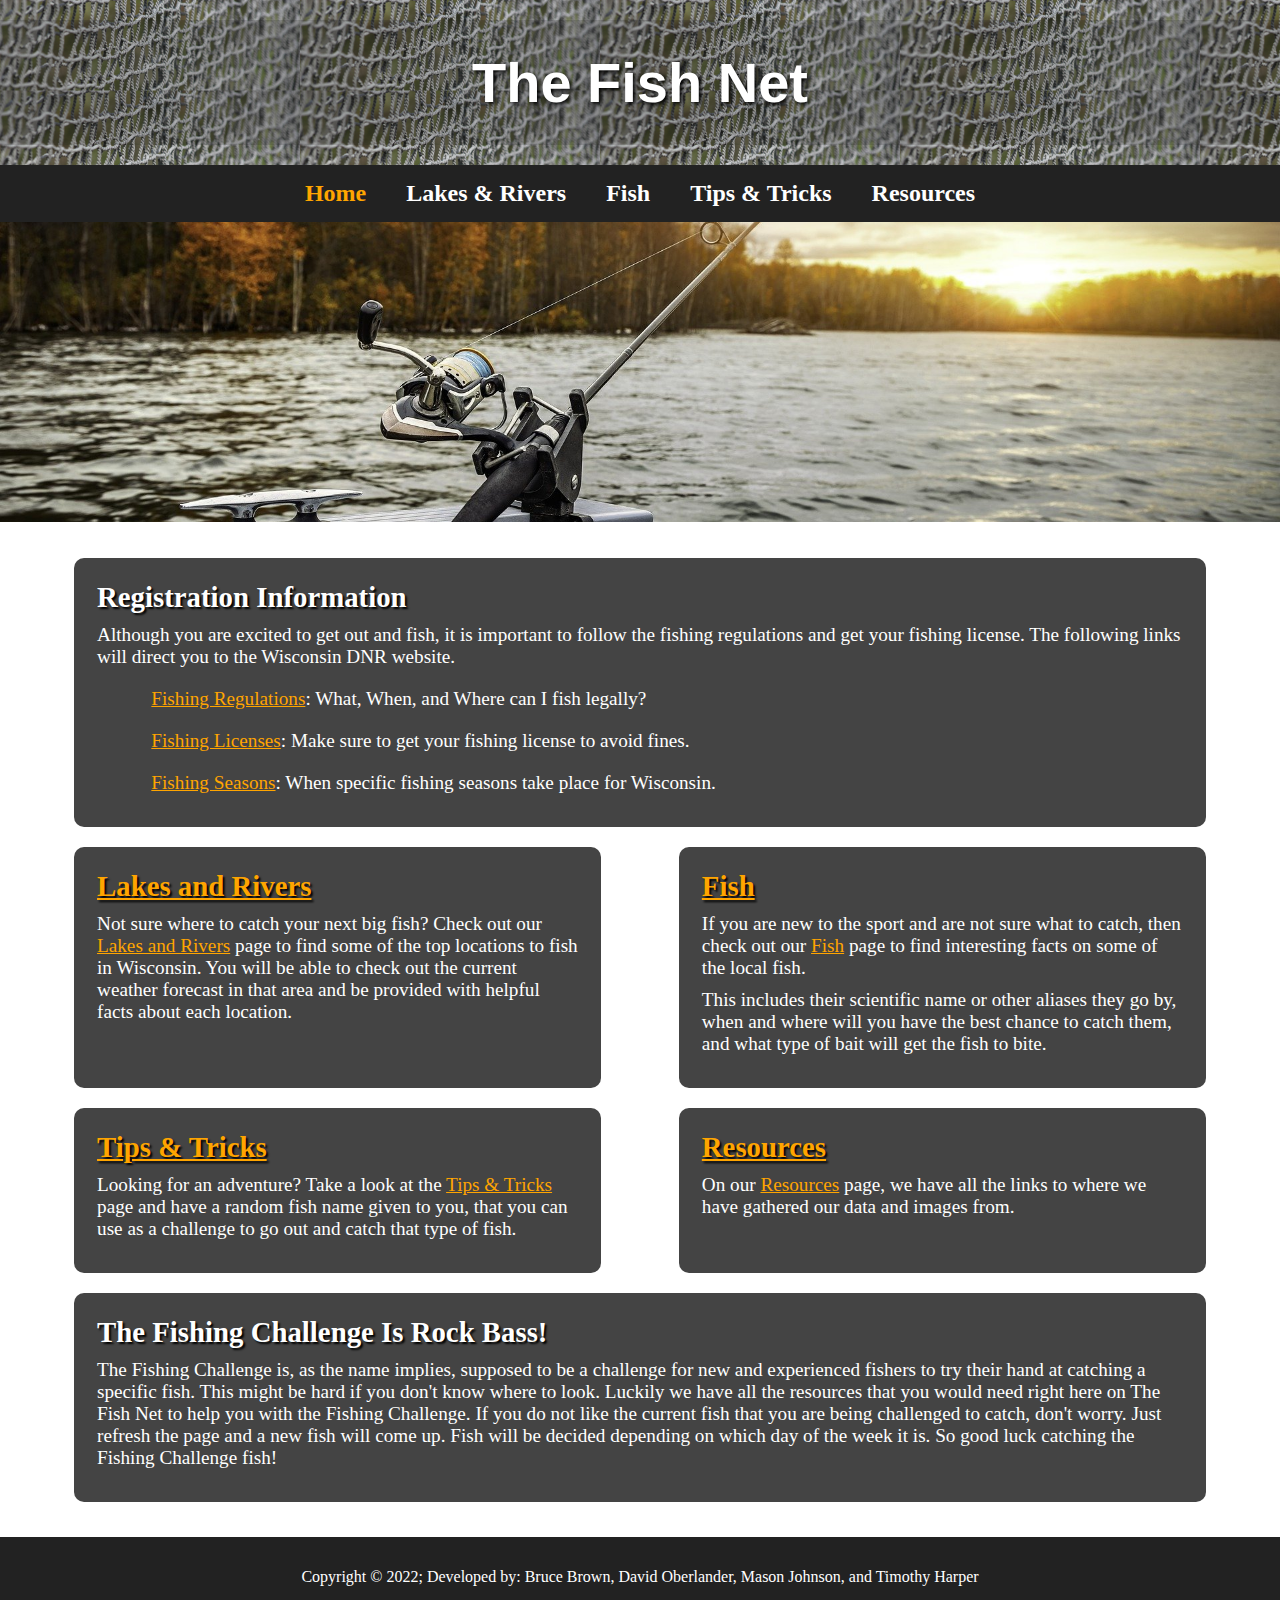
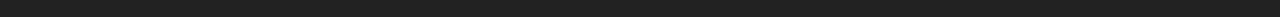
==== index.html @ 845d9e5a "[Finishes #182064233] Add Challenge to index" ====
<!DOCTYPE html>
<html lang="en">
<head>
  <meta charset="UTF-8">
  <title>The Fish Net</title>
  <meta name="viewport" content="width=device-width, initial-scale=1.0">
  <link rel="stylesheet" href="css/style.css">
  <script src="https://ajax.googleapis.com/ajax/libs/jquery/3.5.1/jquery.min.js"></script>
</head>
<body>
  <header>
    <h1 id="title">The Fish Net</h1>
    <nav>
        <a href="index.html" class="selected">Home</a>
        <a href="LakesRivers.html">Lakes & Rivers</a>
        <a href="Fish.html">Fish</a>
        <a href="FunFacts.html">Tips & Tricks</a>
        <a href="Resources.html">Resources</a>
    </nav>
  </header>
  <div id="slideshow-wrapper">
    <div id="slideshow">
      <img id="slide-img-1" src="images/fishingBoat.jpg" alt="Fishing boat with fishing pole">
      <img id="slide-img-2" src="images/fishingBoat2.jpg" alt="Two people in a boat">
      <img id="slide-img-3" src="images/fishingBoat3.jpg" alt="Two people fishing on a lake">
      <img id="slide-img-4" src="images/salmon.jpg" alt="Salmon jumping upstream">
    </div>
  </div>
  <main>
    <div class="site-description-container">
      <section class="site-description-card registration">
        <h2>Registration Information</h2>
        <p>
          Although you are excited to get out and fish, it is important to follow the fishing regulations and get your fishing license. The following links will direct you to the Wisconsin DNR website.
        </p>
        <div class="registration-links">
          <p><a href="https://dnr.wi.gov/fisheriesmanagement/Public/LakeRegulation" target="_blank">Fishing Regulations</a>: What, When, and Where can I fish legally?</p>
          <p><a href="https://dnr.wisconsin.gov/topic/Fishing/outreach/FishingLicenses" target="_blank">Fishing Licenses</a>: Make sure to get your fishing license to avoid fines.</p>
          <p><a href="https://dnr.wisconsin.gov/topic/Fishing/seasons" target="_blank">Fishing Seasons</a>: When specific fishing seasons take place for Wisconsin.</p>
        </div>
      </section>      
      <section class="site-description-card">
        <h2><a href="LakesRivers.html">Lakes and Rivers</a></h2>
        <p>
          Not sure where to catch your next big fish?  Check out our <a href="LakesRivers.html">Lakes and Rivers</a> page to find some of the top locations to fish in Wisconsin. You will be able to check out the current weather forecast in that area and be provided with helpful facts about each location.
        </p>        
      </section>
      <section class="site-description-card">
        <h2><a href="Fish.html">Fish</a></h2>
        <p>
          If you are new to the sport and are not sure what to catch, then check out our <a href="Fish.html">Fish</a> page to find interesting facts on some of the local fish.
        </p>        
        <p>
          This includes their scientific name or other aliases they go by, when and where will you have the best chance to catch them, and what type of bait will get the fish to bite.
        </p>
      </section>
      <section class="site-description-card">
        <h2><a href="FunFacts.html">Tips & Tricks</a></h2>
        <p>
          Looking for an adventure? Take a look at the <a href="FunFacts.html">Tips & Tricks</a> page and have a random fish name given to you, that you can use as a challenge to go out and catch that type of fish. 
        </p>        
      </section>
      <section class="site-description-card">
        <h2><a href="Resources.html">Resources</a></h2>
        <p>
          On our <a href="Resources.html">Resources</a> page, we have all the links to where we have gathered our data and images from.
        </p>        
      </section>
      <section class="site-description-card">
          <div>
              <h2 id="presentFish">Fishing Challenge</h2>
              <p>
                The Fishing Challenge is, as the name implies, supposed to be a challenge for new and experienced fishers to try their hand at catching a specific fish.  This might be hard if you don't know where to look.  Luckily we have all the resources that you would need right here on The Fish Net to help you with the Fishing Challenge.  If you do not like the current fish that you are being challenged to catch, don't worry.  Just refresh the page and a new fish will come up.  Fish will be decided depending on which day of the week it is.  So good luck catching the Fishing Challenge fish!
              </p>
          </div>
      </section>  
    </div>
  </main>
  <footer>
    <p>Copyright &copy; 2022; Developed by: Bruce Brown, David Oberlander, Mason Johnson, and Timothy Harper</p>
  </footer>
  <script src="js/slideshow.js"></script>
  <script src="js/randomFish.js"></script>
</body>
</html>
---- css/style.css ----
body {
  margin: 0;
}

h1 {
  font-size: 2em;
  font-weight: bold;
  margin: 20px 0;
  text-align: center;
}

header {
  background-image: url("../images/fishing-net-md.jpg");
  background-size: 300px;
  position: sticky;
  align-self: flex-start;
  top: 0;
  overflow-y: auto;
  z-index: 1000;
}

.main-image-lake-river img {
  height: 300px;
  width: 100%;
  object-fit: cover;
  object-position: center 40%;
}

.main-image-fish img {
  float: left;
  padding-top: 5%;
}

.main-image-fun-facts img {
  height: 300px;
  width: 100%;
  object-fit: cover;
  object-position: center 68%;
}

.main-image-resources {
  height: 300px;
  width: 100%;
  object-fit: cover;
  object-position: center 90%;
}

#title {
  background-color: #23232333;
  color: #fff;
  text-shadow: 2px 2px 4px #000;
  font-family: Tahoma, "Helvetica Neue", Helvetica, Arial, sans-serif;
  font-size: 3.5em;
  font-weight: bold;
  padding: 30px 0;
  width: 100%;
}

nav {
  display: flex;
  justify-content: center;
  flex-wrap: wrap;
  gap: 30px;
  background-color: #222;
  margin: 0 auto;
  padding: 10px;
}

nav a {
  color: #fff;
  font-size: 1.5em;
  font-weight: bold;
  padding: 5px;
  text-decoration: none;
}

nav a.selected {
  color: #ffa500;
}

.resource-list a {
  text-decoration: none;
}

.site-description-card a {
  color: #ffa500;
}

nav a:hover {
  color: #4abdff;
  text-shadow: 2px 2px 4px #000;
}

/* CSS Styling for the Home page */

/* Slideshow */
#slideshow-wrapper {
  height: 300px;
  margin-bottom: 20px;
}

/* moved here to pass stylelint validation */
.lake-river-image img {
  border-radius: 25px;
  width: auto;
}

/* Overlap all of the slideshow images to allow for crossfade */
#slideshow img {
  position: absolute;
  height: 300px;
  width: 100%;
  object-fit: cover;
  object-position: center 53%;
}

.site-description-container {
  display: flex;
  flex-wrap: wrap;
  justify-content: space-around;
  gap: 5%;
  margin: 2% 5%;
}

.site-description-card {
  color: #fff;
  background-color: #444;
  border-radius: 10px;
  font-size: 1.2em;
  margin: 10px;
  padding: 2%;
  flex: 1 40%;
}

.site-description-card h2 {
  color: #fff;
  text-shadow: 2px 2px 2px #000;
  font-size: 1.5em;
  font-weight: bold;
  margin: 0;
}

.site-description-card p {
  margin: 10px 0;
}

.site-description-card li {
  margin: 10px 0;
}

.site-description-card a:hover {
  color: #4abdff;
  text-shadow: 2px 2px 4px #000;
}

.registration {
  flex: 1 100%;
}

.registration-links {
  margin: 0 auto;
  width: 90%;
  display: flex;
  flex-flow: row wrap;
  gap: 10%;
}

/* End of styling for the Home Page
CSS Styling for Lakes/Rivers page */

.lake-river-list {
  display: flex;
  flex-direction: column;
  align-items: flex-start;
  margin: auto;
  width: 60%;
}

.lake-river-list h2 {
  margin-top: 100px;
  text-align: center;
  text-decoration: underline;
  width: 100%;
}

.lake-river-container {
  width: 100%;
  height: fit-content;
  display: flex;
  flex-flow: row nowrap;
  justify-content: left;
  gap: 20px;
  border-bottom: 1px solid #000;
}

.lake-river-container:last-child {
  border-bottom: 0;
}

.lake-river-image {
  display: flex;
  flex-direction: column;
  text-align: center;
  padding: 10px;
}

.lake-river-content {
  width: 100%;
  height: fit-content;
  text-align: justify;
  display: flex;
  flex-direction: column;
  padding: 10px;
}

.lake-river-content h3 {
  text-align: center;
}

#weather-search {
  margin: 0 auto;
  padding: 10px;
  width: fit-content;
}

#weather {
  display: none;
  height: fit-content;
  width: fit-content;
  text-transform: capitalize;
  text-align: center;
  background-color: rgb(136 209 252);
  box-shadow: 0 4px 8px 0 rgba(0 0 0 / 20%);
  transition: 0.3s;
  border: 1rem outset lightsteelblue;
  border-radius: 5px;
  list-style-type: none;
  padding: 10px;
}

#btn-refresh,
.north,
.south,
.east,
.west {
  display: none;
}

/* Add some padding inside the card container */
.city-temp {
  padding: 2px 16px;
}

.city-temp h4,
.icon-weather h5 {
  display: inline-block;
  padding: 0 10px;
}

.map-info {
  text-align: center;
  display: none;
}

#quadrant-form {
  text-align: center;
}

#quadrant-label {
  font-size: larger;
}

#btn-submit,
#btn-refresh,
#zip,
#quadrant-selection,
#quandrant-submit {
  border-radius: 5px;
  border: 2px solid rgb(136 209 252);
  box-shadow: 0 4px 8px 0 rgba(0 0 0 / 20%);
  padding: 5px 15px;
  font-weight: bold;
}

#btn-submit:hover,
#btn-refresh:hover,
#zip:hover,
#quadrant-selection:hover,
#quandrant-submit:hover {
  background-color: rgb(136 209 252);
}

/* End of styling for lakes/Rivers Page

Start of styling for Fish Page */

.fish-1-container {
  width: 50%;
  height: 150px;
  margin: auto;
}

.fish-1-image {
  width: 150px;
  height: 150px;
  background-color: grey;
  float: left;
  text-align: center;
}

.fish-1-content {
  width: 500px;
  height: 150px;
  background-color: grey;
  float: right;
  margin-right: 10%;
}

#fish-title {
  text-align: center;
}

.fish-2-container {
  width: 45%;
  height: 150px;
  float: right;
  margin-top: 1%;
  margin-right: 10%;
}

.fish-2-image {
  width: 150px;
  height: 150px;
  background-color: grey;
  float: left;
  text-align: center;
}

.fish-2-content {
  width: 500px;
  height: 150px;
  background-color: grey;
  text-align: center;
  float: right;
  margin-right: 10%;
}

.fish-3-container {
  width: 45%;
  height: 150px;
  float: right;
  margin-top: 1%;
  margin-right: 10%;
}

.fish-3-image {
  width: 150px;
  height: 175px;
  background-color: grey;
  float: left;
  text-align: center;
}

.fish-3-content {
  width: 500px;
  height: 150px;
  background-color: grey;
  text-align: center;
  float: right;
  margin-right: 10%;
}

/* End of styling for Fish page
   Start of styling for Fun Facts page */

.facts-wrapper {
  display: flex;
  flex-wrap: wrap;
  justify-content: space-around;
  gap: 5%;
  margin: 2% 5%;
}

.fact-card {
  color: #fff;
  background-color: #444;
  border-radius: 10px;
  font-size: 1.2em;
  margin: 10px;
  padding: 2%;
  flex: 1 40%;
}

.fact-card a {
  color: #ffa500;
}

.fact-card a:hover {
  color: #4abdff;
  text-shadow: 2px 2px 4px #000;
}

/* End of fun facts styling
   Start of resource styling */

.resource-list h2 {
  text-align: center;
}

.resource-list p {
  text-align: center;
  font-style: italic;
}

.resource-list ul {
  list-style-type: none;
  text-align: center;
}

.resource-list a:hover {
  text-decoration: underline;
}

/* End of resource styling */

.fish-search {
  margin: 10px auto;
  text-align: center;
  width: fit-content;
}

#fish-search-reset-button {
  margin-left: 10px;
  display: none;
}

#fish-search-details {
  border: 1px solid #ccc;
  display: none;
  margin: 2px;
  padding: 0 15px;
  text-align: left;
}

#fish-data {
  display: flex;
  justify-content: space-between;
  align-items: center;
}

.fish-search-photo {
  height: 200px;
}

.fish-search-inner-details {
  padding: 0 15px;
}

footer {
  clear: both;
  background-color: #222;
  color: #fff;
  margin-top: 20px;
  padding: 15px 0;
  text-align: center;
  width: 100%;
}

.old-place-holders {
  display: none;
}

.fish-list {
  clear: both;
  width: 60%;
  margin: auto;
  padding-bottom: 1%;
}

.fish-list-wrapper {
  border-bottom: 1px solid #000;
  display: flex;
  justify-content: left;
}

.fish-list-wrapper:last-child {
  border-bottom: 0;
}

.fish-list-image {
  width: 150px;
  height: 150px;
  background-color: grey;
  text-align: center;
  margin: auto;
}

.fish-list-title {
  font-weight: bold;
  margin-top: 50px;
  padding-top: 1%;
  text-align: center;
  width: 300px;
}

.fish-list-wrapper li {
  padding: 2px;
}

@media only screen and (max-width: 1250px) {
  /* For medium & small monitors: */
  .lake-river-list {
    width: 90%;
  }

  .fish-list {
    width: 90%;
  }
}

@media only screen and (max-width: 800px) {
  /* For tablets: */

  /* Disable sticky header */
  header {
    position: relative;
  }

  .site-description-container,
  .facts-wrapper {
    flex-direction: column;
    margin: 0;
  }

  .lake-river-list {
    width: 100%;
  }

  .lake-river-container {
    width: 100%;
    flex-wrap: wrap;
    justify-content: center;
  }

  .lake-river-content {
    align-items: center;
    width: 90%;
  }

  .lake-river-image {
    padding: 0;
    width: 100%;
  }

  #fish-data {
    flex-direction: column;
  }

  .fish-search-inner-details {
    padding: 0;
  }

  .fish-search-inner-details h3 {
    text-align: center;
  }

  .fish-list-title {
    text-align: center;
    padding: 0;
    width: 100%;
  }

  .fish-list-wrapper {
    flex-direction: column;
    align-items: center;
  }
}

@media only screen and (max-width: 500px) {
  /* Lake Images */
  #lake-1-image img ::after {
    content: url("..images/lakes/small/bigsaintgermainlake.jpg");
  }

  #lake-2-image img ::after {
    content: url("..images/lakes/small/lakewinnebago.jpg");
  }

  #lake-3-image img ::after {
    content: url("..images/lakes/small/lakeeauclaire.jpg");
  }

  #lake-4-image img ::after {
    content: url("..images/lakes/small/jutelake.jpg");
  }

  #lake-5-image img ::after {
    content: url("..images/lakes/small/lakewisconsin.jpg");
  }

  #lake-6-image img ::after {
    content: url("..images/lakes/small/callahanlake.jpg");
  }

  #lake-7-image img ::after {
    content: url("..images/lakes/small/lakepepin.jpg");
  }

  #lake-8-image img ::after {
    content: url("..images/lakes/small/laclabelle.jpg");
  }

  #lake-9-image img ::after {
    content: url("..images/lakes/small/lakemonona.jpg");
  }

  #lake-10-image img ::after {
    content: url("..images/lakes/small/lakechippewa.jpg");
  }

  /* River Images */
  #river-1-image img ::after {
    content: url("..images/rivers/small/kickapooriver.jpg");
  }

  #river-2-image img ::after {
    content: url("..images/rivers/small/blackearthcreek.jpg");
  }

  #river-3-image img ::after {
    content: url("..images/rivers/small/mississippiriver.jpg");
  }

  #river-4-image img ::after {
    content: url("..images/rivers/small/eagleriver.jpg");
  }

  #river-5-image img ::after {
    content: url("..images/rivers/small/chippewariver.jpg");
  }

  #river-6-image img ::after {
    content: url("..images/rivers/small/pikeriver.jpg");
  }

  #river-7-image img ::after {
    content: url("..images/rivers/small/flambeauriver.jpg");
  }

  #river-8-image img ::after {
    content: url("..images/rivers/small/kinnickinnicriver.jpg");
  }

  #river-9-image img ::after {
    content: url("..images/rivers/small/namekagonriver.jpg");
  }

  #river-10-image img ::after {
    content: url("../images/rivers/small/badriver.jpg");
  }

  .lake-river-list img {
    width: auto;
    height: auto;
  }
}
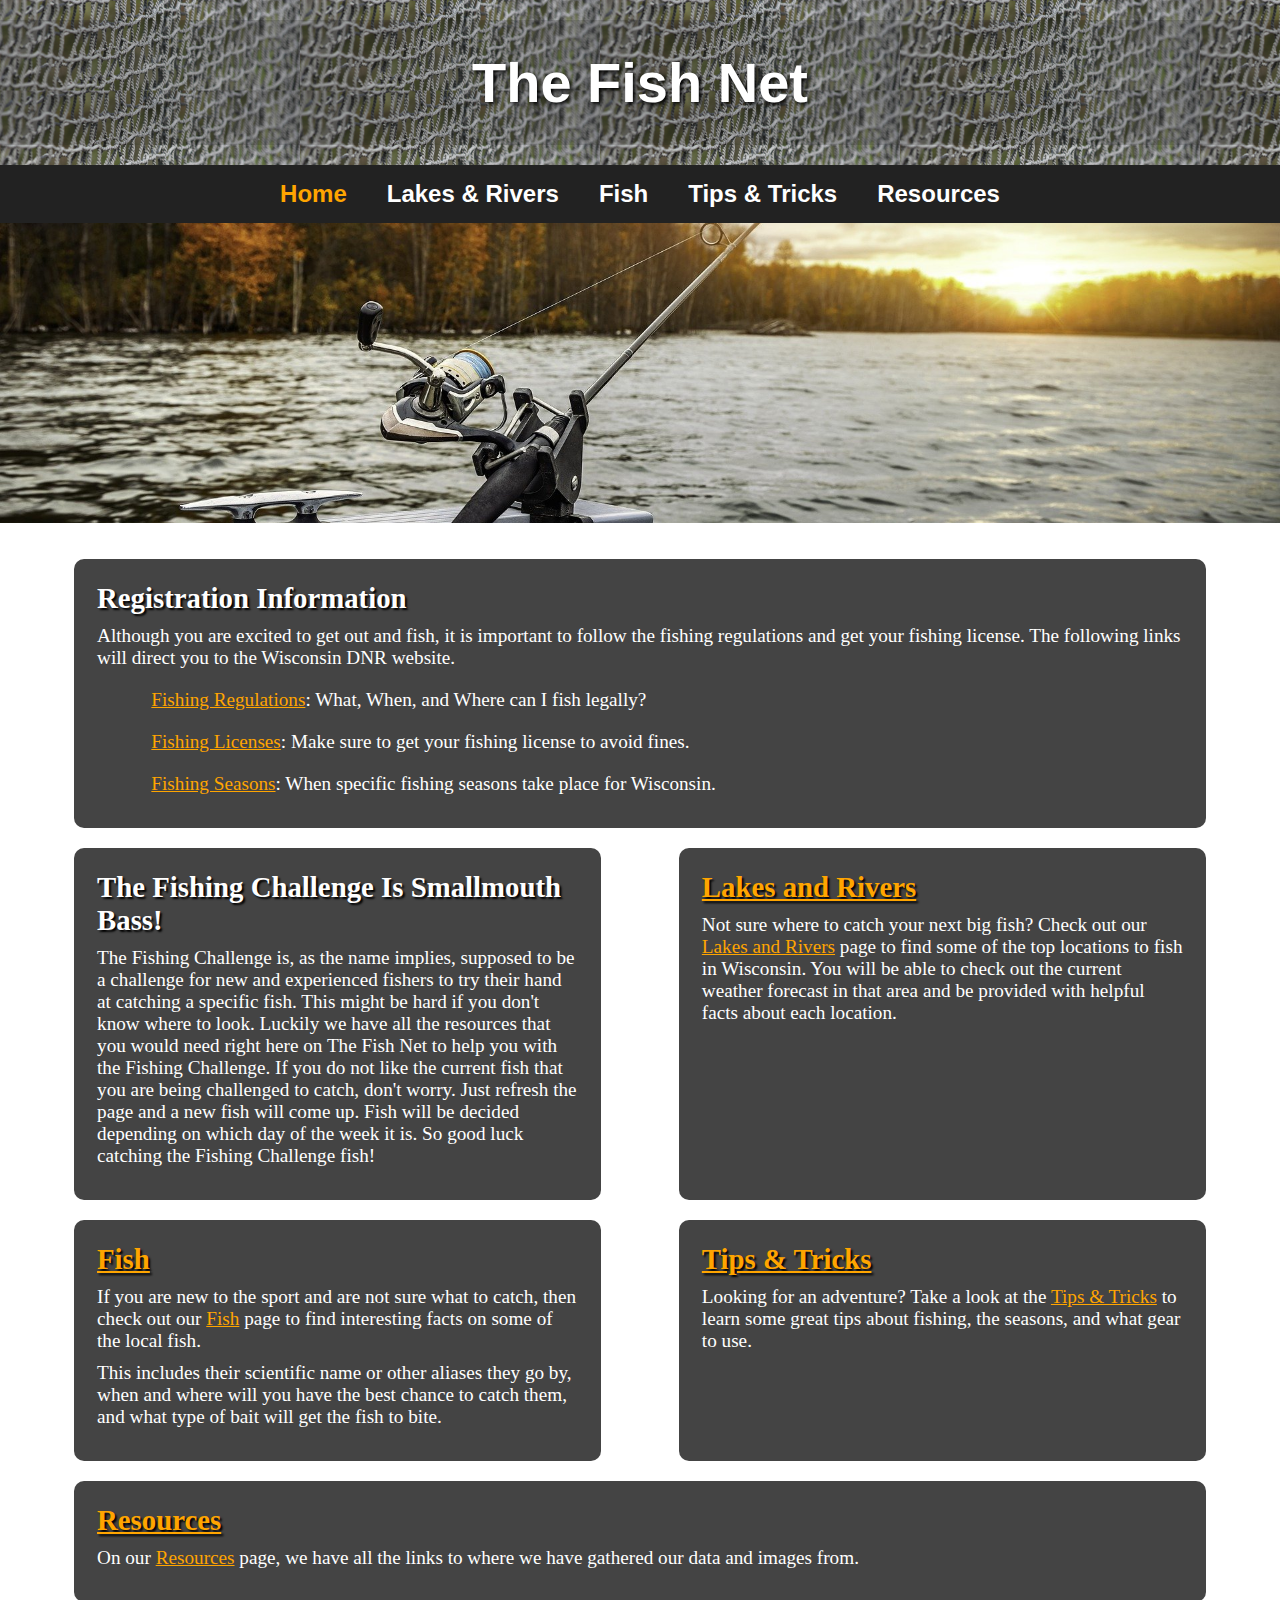
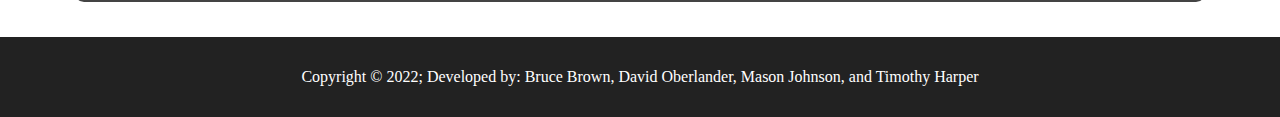
==== commit aeefa4d9: "[Delivers #182121737] Show multiple results" ====
--- a/index.html
+++ b/index.html
@@ -28,7 +28,7 @@
   </div>
   <main>
     <div class="site-description-container">
-      <section class="site-description-card registration">
+      <section class="site-card flex-full-width">
         <h2>Registration Information</h2>
         <p>
           Although you are excited to get out and fish, it is important to follow the fishing regulations and get your fishing license. The following links will direct you to the Wisconsin DNR website.
@@ -38,14 +38,22 @@
           <p><a href="https://dnr.wisconsin.gov/topic/Fishing/outreach/FishingLicenses" target="_blank">Fishing Licenses</a>: Make sure to get your fishing license to avoid fines.</p>
           <p><a href="https://dnr.wisconsin.gov/topic/Fishing/seasons" target="_blank">Fishing Seasons</a>: When specific fishing seasons take place for Wisconsin.</p>
         </div>
-      </section>      
-      <section class="site-description-card">
+      </section> 
+      <section class="site-card">
+        <div>
+            <h2 id="presentFish">Fishing Challenge</h2>
+            <p>
+              The Fishing Challenge is, as the name implies, supposed to be a challenge for new and experienced fishers to try their hand at catching a specific fish.  This might be hard if you don't know where to look.  Luckily we have all the resources that you would need right here on The Fish Net to help you with the Fishing Challenge.  If you do not like the current fish that you are being challenged to catch, don't worry.  Just refresh the page and a new fish will come up.  Fish will be decided depending on which day of the week it is.  So good luck catching the Fishing Challenge fish!
+            </p>
+        </div>
+    </section>            
+      <section class="site-card">
         <h2><a href="LakesRivers.html">Lakes and Rivers</a></h2>
         <p>
           Not sure where to catch your next big fish?  Check out our <a href="LakesRivers.html">Lakes and Rivers</a> page to find some of the top locations to fish in Wisconsin. You will be able to check out the current weather forecast in that area and be provided with helpful facts about each location.
         </p>        
       </section>
-      <section class="site-description-card">
+      <section class="site-card">
         <h2><a href="Fish.html">Fish</a></h2>
         <p>
           If you are new to the sport and are not sure what to catch, then check out our <a href="Fish.html">Fish</a> page to find interesting facts on some of the local fish.
@@ -54,26 +62,18 @@
           This includes their scientific name or other aliases they go by, when and where will you have the best chance to catch them, and what type of bait will get the fish to bite.
         </p>
       </section>
-      <section class="site-description-card">
+      <section class="site-card">
         <h2><a href="FunFacts.html">Tips & Tricks</a></h2>
         <p>
-          Looking for an adventure? Take a look at the <a href="FunFacts.html">Tips & Tricks</a> page and have a random fish name given to you, that you can use as a challenge to go out and catch that type of fish. 
+          Looking for an adventure? Take a look at the <a href="FunFacts.html">Tips & Tricks</a> to learn some great tips about fishing, the seasons, and what gear to use. 
         </p>        
       </section>
-      <section class="site-description-card">
+      <section class="site-card">
         <h2><a href="Resources.html">Resources</a></h2>
         <p>
           On our <a href="Resources.html">Resources</a> page, we have all the links to where we have gathered our data and images from.
         </p>        
-      </section>
-      <section class="site-description-card">
-          <div>
-              <h2 id="presentFish">Fishing Challenge</h2>
-              <p>
-                The Fishing Challenge is, as the name implies, supposed to be a challenge for new and experienced fishers to try their hand at catching a specific fish.  This might be hard if you don't know where to look.  Luckily we have all the resources that you would need right here on The Fish Net to help you with the Fishing Challenge.  If you do not like the current fish that you are being challenged to catch, don't worry.  Just refresh the page and a new fish will come up.  Fish will be decided depending on which day of the week it is.  So good luck catching the Fishing Challenge fish!
-              </p>
-          </div>
-      </section>  
+      </section> 
     </div>
   </main>
   <footer>
--- a/css/style.css
+++ b/css/style.css
@@ -26,11 +26,6 @@
   object-position: center 40%;
 }
 
-.main-image-fish img {
-  float: left;
-  padding-top: 5%;
-}
-
 .main-image-fun-facts img {
   height: 300px;
   width: 100%;
@@ -57,6 +52,7 @@
 }
 
 nav {
+  font-family: Tahoma, "Helvetica Neue", Helvetica, Arial, sans-serif;
   display: flex;
   justify-content: center;
   flex-wrap: wrap;
@@ -82,7 +78,11 @@
   text-decoration: none;
 }
 
-.site-description-card a {
+.site-card a {
+  color: #ffa500;
+}
+
+.fact-card a {
   color: #ffa500;
 }
 
@@ -122,7 +122,7 @@
   margin: 2% 5%;
 }
 
-.site-description-card {
+.site-card {
   color: #fff;
   background-color: #444;
   border-radius: 10px;
@@ -132,7 +132,7 @@
   flex: 1 40%;
 }
 
-.site-description-card h2 {
+.site-card h2 {
   color: #fff;
   text-shadow: 2px 2px 2px #000;
   font-size: 1.5em;
@@ -140,21 +140,21 @@
   margin: 0;
 }
 
-.site-description-card p {
+.site-card p {
   margin: 10px 0;
 }
 
-.site-description-card li {
+.site-card li {
   margin: 10px 0;
 }
 
-.site-description-card a:hover {
+.fish-search-card-upper p a {
+  padding-right: 5px;
+}
+
+.site-card a:hover {
   color: #4abdff;
   text-shadow: 2px 2px 4px #000;
-}
-
-.registration {
-  flex: 1 100%;
 }
 
 .registration-links {
@@ -168,16 +168,64 @@
 /* End of styling for the Home Page
 CSS Styling for Lakes/Rivers page */
 
+.back-to-top {
+  margin: 10px;
+  text-align: center;
+}
+
+.lakes-rivers-link-offset {
+  visibility: hidden;
+  position: relative;
+  top: -200px;
+}
+
+.resource-list a:hover {
+  text-decoration: underline;
+}
+
+.fact-card a:hover {
+  color: #4abdff;
+  text-shadow: 2px 2px 4px #000;
+}
+
+.fish-search-card-upper p a:last-child {
+  border-left: 1px solid #fff;
+  padding: 0 0 0 5px;
+}
+
+#main-lakes-rivers h1 {
+  font-family: Tahoma, "Helvetica Neue", Helvetica, Arial, sans-serif;
+}
+
+#main-lakes-rivers a {
+  color: #ac7000;
+  text-decoration: none;
+}
+
+#main-lakes-rivers h1 a {
+  color: #c27e00;
+  text-shadow: 1px 1px 2px #000;
+}
+
+#main-lakes-rivers a:hover {
+  color: #338cbf;
+}
+
+#main-lakes-rivers h1 a:hover {
+  color: #4abdff;
+}
+
 .lake-river-list {
   display: flex;
   flex-direction: column;
   align-items: flex-start;
   margin: auto;
-  width: 60%;
+  width: 70%;
 }
 
 .lake-river-list h2 {
-  margin-top: 100px;
+  margin-top: 50px;
+  margin-bottom: 0;
   text-align: center;
   text-decoration: underline;
   width: 100%;
@@ -190,18 +238,35 @@
   flex-flow: row nowrap;
   justify-content: left;
   gap: 20px;
+  margin-top: 10px;
+  margin-bottom: 30px;
+}
+
+#lake-1-container {
+  margin-top: 30px;
+}
+
+#lakes-list > div:not(last-of-type) {
   border-bottom: 1px solid #000;
 }
 
-.lake-river-container:last-child {
-  border-bottom: 0;
+#rivers-list > div:not(last-of-type) {
+  border-bottom: 1px solid #000;
+}
+
+#lakes-list > div:last-of-type {
+  border-bottom: 6px double #000;
+}
+
+#rivers-list > div:last-of-type {
+  border-bottom: 6px double #000;
 }
 
 .lake-river-image {
   display: flex;
   flex-direction: column;
   text-align: center;
-  padding: 10px;
+  padding: 100px 10px 10px;
 }
 
 .lake-river-content {
@@ -214,7 +279,11 @@
 }
 
 .lake-river-content h3 {
-  text-align: center;
+  font-size: 1.5em;
+}
+
+#river-1-container {
+  margin-top: 30px;
 }
 
 #weather-search {
@@ -244,6 +313,13 @@
 .east,
 .west {
   display: none;
+}
+
+.north,
+.south,
+.east,
+.west {
+  width: 100%;
 }
 
 /* Add some padding inside the card container */
@@ -294,80 +370,43 @@
 
 Start of styling for Fish Page */
 
-.fish-1-container {
-  width: 50%;
-  height: 150px;
-  margin: auto;
-}
-
-.fish-1-image {
-  width: 150px;
-  height: 150px;
-  background-color: grey;
-  float: left;
-  text-align: center;
-}
-
-.fish-1-content {
-  width: 500px;
-  height: 150px;
-  background-color: grey;
-  float: right;
-  margin-right: 10%;
+/* alterations to the site-card used above */
+
+.fish-search-cards {
+  flex: 1 15%;
+  min-width: 350px;
+  margin: 10px;
+  padding: 25px 15px;
+  min-height: 100px;
+}
+
+.fish-search-wi-cards {
+  background-color: #153c53;
+}
+
+.fish-search-card-upper {
+  display: flex;
+  justify-content: space-between;
+}
+
+.fish-search-card-upper h4 {
+  margin: 0;
+}
+
+.fish-search-card-upper p {
+  text-align: right;
+  margin: 0;
+  padding: 0;
+  height: 22px;
+  width: 400px;
+}
+
+.click-on-images {
+  display: block;
 }
 
 #fish-title {
   text-align: center;
-}
-
-.fish-2-container {
-  width: 45%;
-  height: 150px;
-  float: right;
-  margin-top: 1%;
-  margin-right: 10%;
-}
-
-.fish-2-image {
-  width: 150px;
-  height: 150px;
-  background-color: grey;
-  float: left;
-  text-align: center;
-}
-
-.fish-2-content {
-  width: 500px;
-  height: 150px;
-  background-color: grey;
-  text-align: center;
-  float: right;
-  margin-right: 10%;
-}
-
-.fish-3-container {
-  width: 45%;
-  height: 150px;
-  float: right;
-  margin-top: 1%;
-  margin-right: 10%;
-}
-
-.fish-3-image {
-  width: 150px;
-  height: 175px;
-  background-color: grey;
-  float: left;
-  text-align: center;
-}
-
-.fish-3-content {
-  width: 500px;
-  height: 150px;
-  background-color: grey;
-  text-align: center;
-  float: right;
-  margin-right: 10%;
 }
 
 /* End of styling for Fish page
@@ -391,15 +430,6 @@
   flex: 1 40%;
 }
 
-.fact-card a {
-  color: #ffa500;
-}
-
-.fact-card a:hover {
-  color: #4abdff;
-  text-shadow: 2px 2px 4px #000;
-}
-
 /* End of fun facts styling
    Start of resource styling */
 
@@ -417,16 +447,30 @@
   text-align: center;
 }
 
-.resource-list a:hover {
-  text-decoration: underline;
-}
-
 /* End of resource styling */
 
 .fish-search {
   margin: 10px auto;
   text-align: center;
   width: fit-content;
+}
+
+.fish-search-results {
+  width: 95%;
+}
+
+.fish-search h4 {
+  margin-bottom: 0;
+}
+
+.fish-search p {
+  margin-top: 5px;
+  font-size: 0.9em;
+}
+
+.alert-message {
+  color: red;
+  font-style: italic;
 }
 
 #fish-search-reset-button {
@@ -435,17 +479,22 @@
 }
 
 #fish-search-details {
-  border: 1px solid #ccc;
   display: none;
-  margin: 2px;
+  margin: 2px auto;
   padding: 0 15px;
   text-align: left;
-}
-
-#fish-data {
+  width: 70%;
+}
+
+.fish-data {
   display: flex;
   justify-content: space-between;
   align-items: center;
+}
+
+.fish-data-multiple-results {
+  flex-direction: row wrap;
+  justify-content: space-around;
 }
 
 .fish-search-photo {
@@ -466,10 +515,6 @@
   width: 100%;
 }
 
-.old-place-holders {
-  display: none;
-}
-
 .fish-list {
   clear: both;
   width: 60%;
@@ -507,23 +552,49 @@
   padding: 2px;
 }
 
-@media only screen and (max-width: 1250px) {
+.fish-list-heading {
+  display: none;
+}
+
+.flex-full-width {
+  flex: 1 100%;
+}
+
+@media only screen and (max-width: 1350px) {
   /* For medium & small monitors: */
   .lake-river-list {
-    width: 90%;
+    width: 100%;
   }
 
   .fish-list {
     width: 90%;
   }
-}
-
-@media only screen and (max-width: 800px) {
+
+  .lake-river-container {
+    width: 100%;
+  }
+
+  #fish-search-details {
+    border: 0;
+    padding: 0;
+    width: 100%;
+  }
+}
+
+@media only screen and (max-width: 1050px) {
   /* For tablets: */
 
   /* Disable sticky header */
   header {
     position: relative;
+  }
+
+  #slideshow-wrapper {
+    height: 200px;
+  }
+
+  #slideshow-wrapper img {
+    height: 200px;
   }
 
   .site-description-container,
@@ -532,12 +603,7 @@
     margin: 0;
   }
 
-  .lake-river-list {
-    width: 100%;
-  }
-
   .lake-river-container {
-    width: 100%;
     flex-wrap: wrap;
     justify-content: center;
   }
@@ -547,13 +613,24 @@
     width: 90%;
   }
 
+  .lake-river-content h3 {
+    margin: 0;
+  }
+
   .lake-river-image {
     padding: 0;
     width: 100%;
   }
 
-  #fish-data {
+  .fish-data {
     flex-direction: column;
+  }
+
+  .fish-search-cards {
+    flex: 1 100%;
+    min-width: auto;
+    margin: 5px 0;
+    width: 95%;
   }
 
   .fish-search-inner-details {
@@ -573,6 +650,11 @@
   .fish-list-wrapper {
     flex-direction: column;
     align-items: center;
+  }
+
+  .fish-search-photo {
+    height: auto;
+    width: 100%;
   }
 }
 
@@ -660,7 +742,59 @@
   }
 
   .lake-river-list img {
-    width: auto;
+    width: 100%;
     height: auto;
   }
-}
+
+  #title {
+    font-size: 3em;
+    padding: 5px 0;
+  }
+
+  nav {
+    gap: 15px;
+  }
+
+  #slideshow-wrapper {
+    height: 150px;
+  }
+
+  #slideshow-wrapper img {
+    height: 150px;
+  }
+
+  #fish-search-details {
+    border: 0;
+    width: 100%;
+    padding: 0;
+  }
+
+  #weather-search {
+    padding: 0;
+    text-align: center;
+  }
+
+  #weather-search h3 {
+    margin-bottom: 0;
+  }
+
+  input[type="text"] {
+    padding: 0;
+    width: 95%;
+  }
+
+  .fish-search-results {
+    margin: 0 auto;
+    width: 100%;
+  }
+
+  .fish-data-multiple-results {
+    width: 100%;
+    margin: 0;
+    padding: 0;
+  }
+
+  .site-card {
+    width: 85%;
+  }
+}
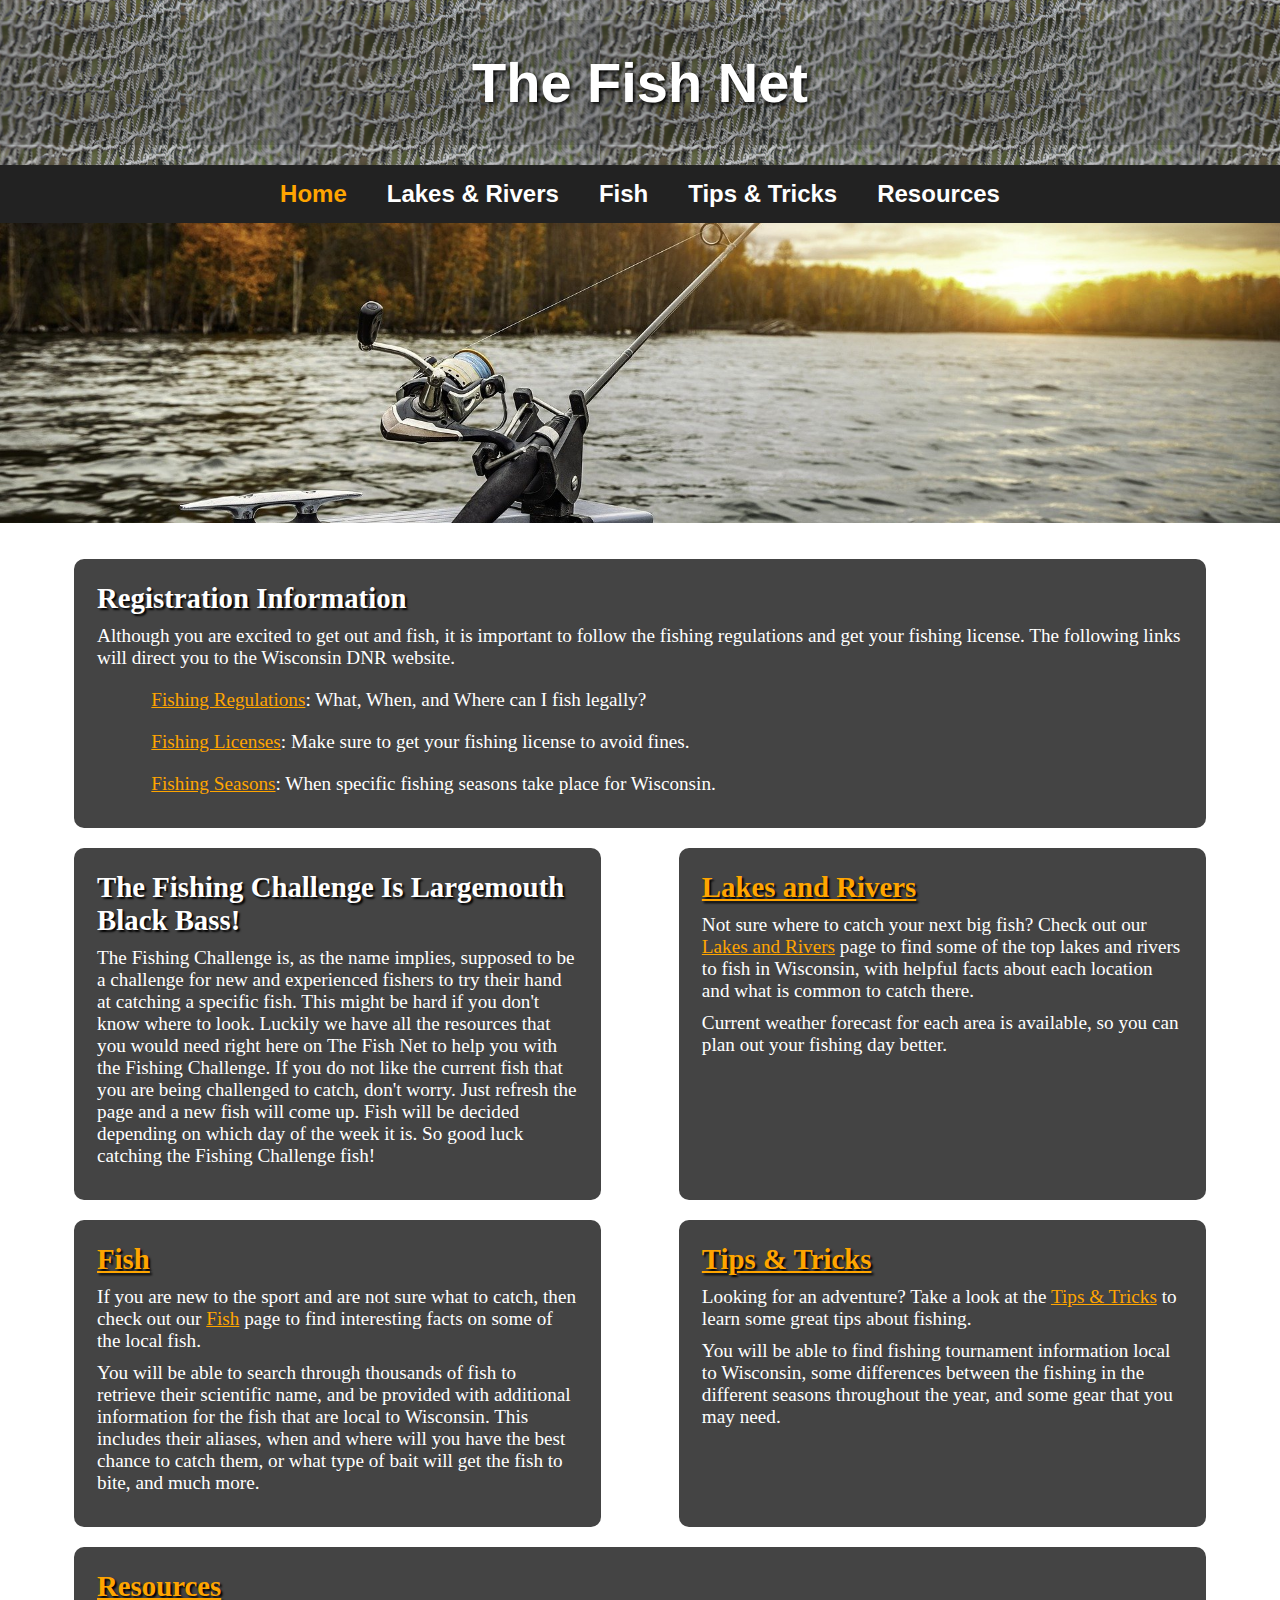
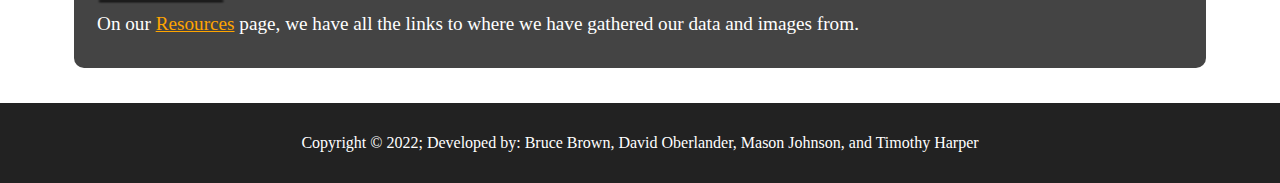
==== commit a0c7c7ae: "Update home page information" ====
--- a/index.html
+++ b/index.html
@@ -50,8 +50,11 @@
       <section class="site-card">
         <h2><a href="LakesRivers.html">Lakes and Rivers</a></h2>
         <p>
-          Not sure where to catch your next big fish?  Check out our <a href="LakesRivers.html">Lakes and Rivers</a> page to find some of the top locations to fish in Wisconsin. You will be able to check out the current weather forecast in that area and be provided with helpful facts about each location.
+          Not sure where to catch your next big fish?  Check out our <a href="LakesRivers.html">Lakes and Rivers</a> page to find some of the top lakes and rivers to fish in Wisconsin, with helpful facts about each location and what is common to catch there.
         </p>        
+        <p>
+          Current weather forecast for each area is available, so you can plan out your fishing day better.
+        </p>
       </section>
       <section class="site-card">
         <h2><a href="Fish.html">Fish</a></h2>
@@ -59,14 +62,18 @@
           If you are new to the sport and are not sure what to catch, then check out our <a href="Fish.html">Fish</a> page to find interesting facts on some of the local fish.
         </p>        
         <p>
-          This includes their scientific name or other aliases they go by, when and where will you have the best chance to catch them, and what type of bait will get the fish to bite.
+          You will be able to search through thousands of fish to retrieve their scientific name, and be provided with additional information for the fish that are local to Wisconsin. This includes their aliases, when and where will you have the best chance to catch them, or what type of bait will get the fish to bite, and much more.
+        </p>
         </p>
       </section>
       <section class="site-card">
         <h2><a href="FunFacts.html">Tips & Tricks</a></h2>
         <p>
-          Looking for an adventure? Take a look at the <a href="FunFacts.html">Tips & Tricks</a> to learn some great tips about fishing, the seasons, and what gear to use. 
-        </p>        
+          Looking for an adventure? Take a look at the <a href="FunFacts.html">Tips & Tricks</a> to learn some great tips about fishing. 
+        </p>
+        <p>
+          You will be able to find fishing tournament information local to Wisconsin, some differences between the fishing in the different seasons throughout the year, and some gear that you may need.
+        </p>
       </section>
       <section class="site-card">
         <h2><a href="Resources.html">Resources</a></h2>
--- a/css/style.css
+++ b/css/style.css
@@ -366,6 +366,11 @@
   background-color: rgb(136 209 252);
 }
 
+#return-to-lake {
+  width: 100%;
+  text-align: right;
+}
+
 /* End of styling for lakes/Rivers Page
 
 Start of styling for Fish Page */
@@ -493,12 +498,21 @@
 }
 
 .fish-data-multiple-results {
-  flex-direction: row wrap;
+  flex-flow: row wrap;
   justify-content: space-around;
 }
 
 .fish-search-photo {
   height: 200px;
+  width: 100%;
+}
+
+.fish-image {
+  width: 30%;
+}
+
+.fish-list-data {
+  width: 70%;
 }
 
 .fish-search-inner-details {
@@ -579,6 +593,11 @@
     padding: 0;
     width: 100%;
   }
+
+  .youtube-video {
+    width: 500px;
+    height: 281px;
+  }
 }
 
 @media only screen and (max-width: 1050px) {
@@ -656,6 +675,11 @@
     height: auto;
     width: 100%;
   }
+
+  .youtube-video {
+    width: 450px;
+    height: 253px;
+  }
 }
 
 @media only screen and (max-width: 500px) {
@@ -797,4 +821,9 @@
   .site-card {
     width: 85%;
   }
-}
+
+  .youtube-video {
+    width: 300;
+    height: 169;
+  }
+}
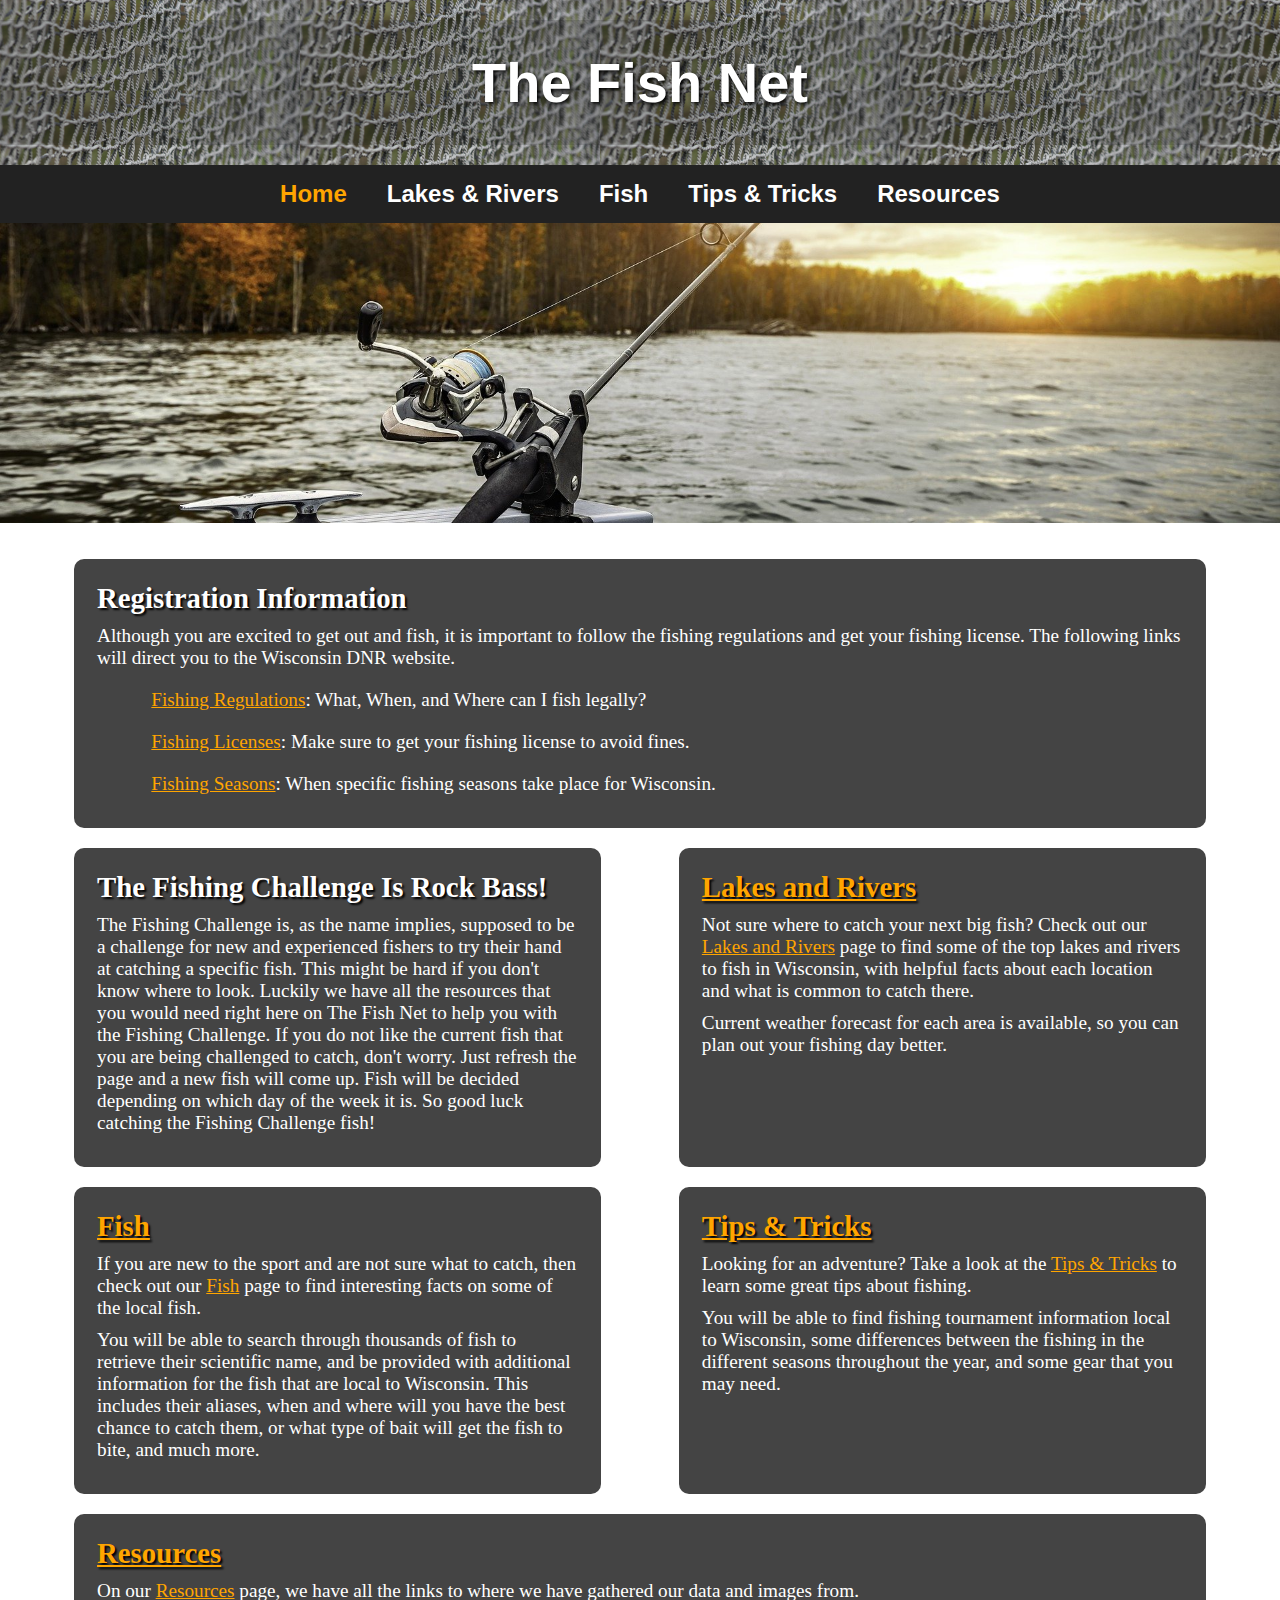
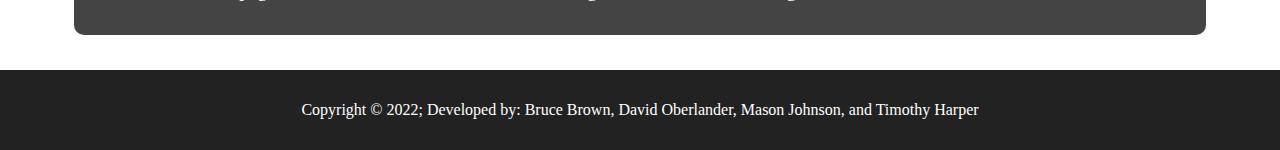
==== commit f37543ae: "[Delivers #182152069] Add a custom favicon" ====
--- a/index.html
+++ b/index.html
@@ -5,6 +5,7 @@
   <title>The Fish Net</title>
   <meta name="viewport" content="width=device-width, initial-scale=1.0">
   <link rel="stylesheet" href="css/style.css">
+  <link rel="icon" type="image/x-icon" href="/images/favicon-fishnet-green.ico">
   <script src="https://ajax.googleapis.com/ajax/libs/jquery/3.5.1/jquery.min.js"></script>
 </head>
 <body>
--- a/css/style.css
+++ b/css/style.css
@@ -102,7 +102,7 @@
 /* moved here to pass stylelint validation */
 .lake-river-image img {
   border-radius: 25px;
-  width: auto;
+  width: inherit;
 }
 
 /* Overlap all of the slideshow images to allow for crossfade */
@@ -272,7 +272,7 @@
 .lake-river-content {
   width: 100%;
   height: fit-content;
-  text-align: justify;
+  text-align: right;
   display: flex;
   flex-direction: column;
   padding: 10px;
@@ -354,8 +354,9 @@
   border-radius: 5px;
   border: 2px solid rgb(136 209 252);
   box-shadow: 0 4px 8px 0 rgba(0 0 0 / 20%);
-  padding: 5px 15px;
+  padding: 5px;
   font-weight: bold;
+  text-align: center;
 }
 
 #btn-submit:hover,
@@ -503,7 +504,7 @@
 }
 
 .fish-search-photo {
-  height: 200px;
+  height: auto;
   width: 100%;
 }
 
@@ -574,6 +575,25 @@
   flex: 1 100%;
 }
 
+.video-list-content {
+  margin: 0 auto;
+  width: 90%;
+}
+
+.video-container {
+  display: flex;
+}
+
+.video-text {
+  margin: 10px auto;
+  width: 60%;
+}
+
+.youtube-video {
+  max-width: 540px;
+  margin-right: 50px;
+}
+
 @media only screen and (max-width: 1350px) {
   /* For medium & small monitors: */
   .lake-river-list {
@@ -591,7 +611,7 @@
   #fish-search-details {
     border: 0;
     padding: 0;
-    width: 100%;
+    width: 80%;
   }
 
   .youtube-video {
@@ -641,8 +661,13 @@
     width: 100%;
   }
 
+  .lake-river-image img{
+    width: inherit !important;
+  }
+  
   .fish-data {
-    flex-direction: column;
+    width: 100%;
+    flex-direction: row;
   }
 
   .fish-search-cards {
@@ -652,6 +677,18 @@
     width: 95%;
   }
 
+  .fish-list-data {
+    width: 80%;
+  }
+
+  .fish-image {
+    width: 45%;
+  }
+
+  #fish-search-details {
+    width: 90%;
+  }
+
   .fish-search-inner-details {
     padding: 0;
   }
@@ -679,6 +716,33 @@
   .youtube-video {
     width: 450px;
     height: 253px;
+  }
+
+  .video-container {
+    flex-direction: column;
+  }
+
+  .video-container iframe {
+    margin: 0 auto;
+    width: 100%;
+  }
+
+  .video-text {
+    width: 100%;
+  }
+}
+
+@media only screen and (max-width: 700px) {
+  .fish-data {
+    flex-direction: column;
+  }
+
+  .fish-list-data {
+    width: 90%;
+  }
+
+  .fish-image {
+    width: 50%;
   }
 }
 
@@ -766,8 +830,8 @@
   }
 
   .lake-river-list img {
-    width: 100%;
-    height: auto;
+    width: inherit;
+    height: inherit;
   }
 
   #title {
@@ -818,12 +882,20 @@
     padding: 0;
   }
 
+  .fish-list-data {
+    width: 100%;
+  }
+
+  .fish-image {
+    width: 80%;
+  }
+
   .site-card {
     width: 85%;
   }
 
   .youtube-video {
-    width: 300;
-    height: 169;
-  }
-}
+    width: 280;
+    height: 158;
+  }
+}
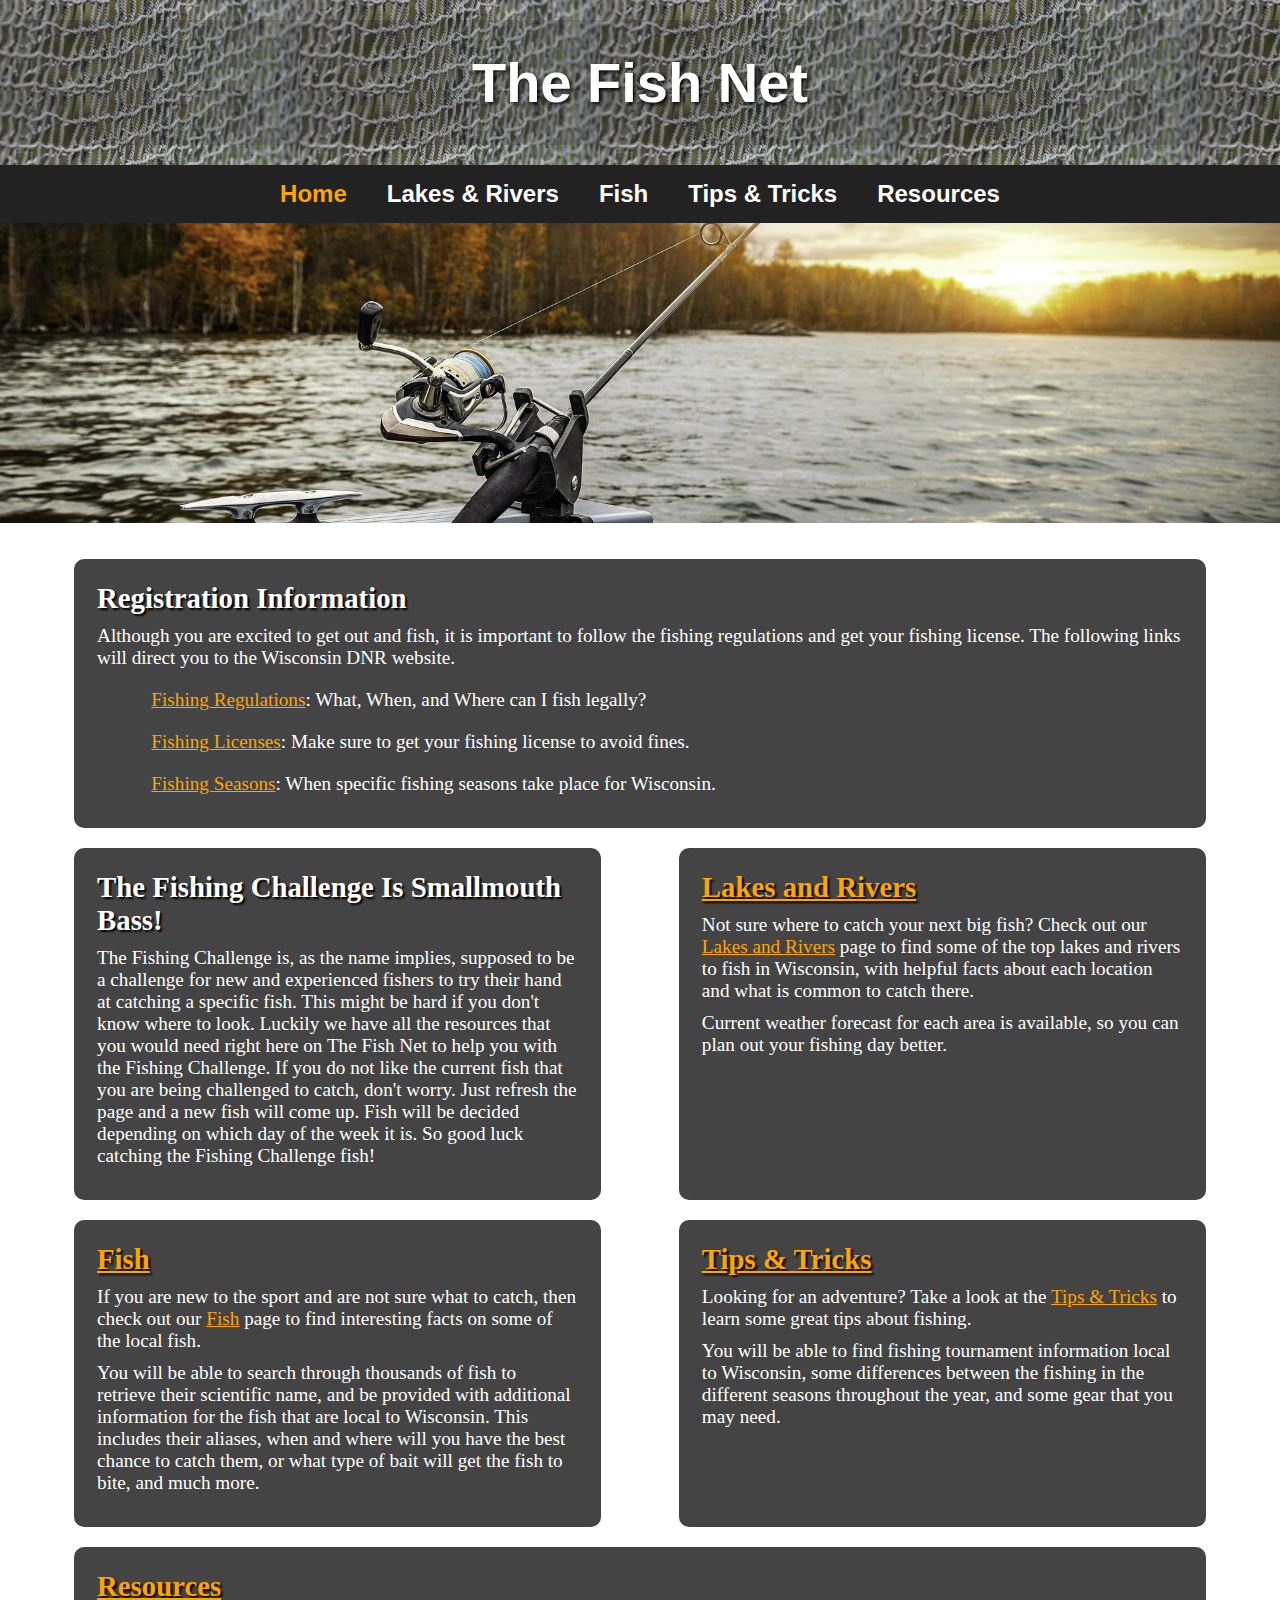
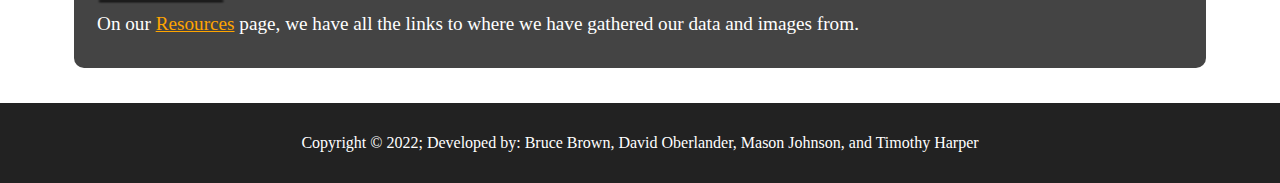
==== commit d5548b7a: "Fix css and html errors for responsive design" ====
--- a/index.html
+++ b/index.html
@@ -65,7 +65,6 @@
         <p>
           You will be able to search through thousands of fish to retrieve their scientific name, and be provided with additional information for the fish that are local to Wisconsin. This includes their aliases, when and where will you have the best chance to catch them, or what type of bait will get the fish to bite, and much more.
         </p>
-        </p>
       </section>
       <section class="site-card">
         <h2><a href="FunFacts.html">Tips & Tricks</a></h2>
--- a/css/style.css
+++ b/css/style.css
@@ -102,7 +102,7 @@
 /* moved here to pass stylelint validation */
 .lake-river-image img {
   border-radius: 25px;
-  width: inherit;
+  width: fit-content;
 }
 
 /* Overlap all of the slideshow images to allow for crossfade */
@@ -220,7 +220,8 @@
   flex-direction: column;
   align-items: flex-start;
   margin: auto;
-  width: 70%;
+  width: 75%;
+  max-width: 1700px;
 }
 
 .lake-river-list h2 {
@@ -238,8 +239,7 @@
   flex-flow: row nowrap;
   justify-content: left;
   gap: 20px;
-  margin-top: 10px;
-  margin-bottom: 30px;
+  margin: 10px auto 30px;
 }
 
 #lake-1-container {
@@ -272,7 +272,7 @@
 .lake-river-content {
   width: 100%;
   height: fit-content;
-  text-align: right;
+  text-align: left;
   display: flex;
   flex-direction: column;
   padding: 10px;
@@ -472,6 +472,7 @@
 .fish-search p {
   margin-top: 5px;
   font-size: 0.9em;
+  visibility: hidden;
 }
 
 .alert-message {
@@ -632,6 +633,12 @@
     height: 200px;
   }
 
+  .lake-river-image img {
+    height: auto;
+    width: 90%;
+    margin: 0 auto;
+  }
+
   #slideshow-wrapper img {
     height: 200px;
   }
@@ -661,10 +668,6 @@
     width: 100%;
   }
 
-  .lake-river-image img{
-    width: inherit !important;
-  }
-  
   .fish-data {
     width: 100%;
     flex-direction: row;
@@ -898,4 +901,9 @@
     width: 280;
     height: 158;
   }
-}
+
+  .handling-image {
+    width: 80%;
+    height: 80%;
+  }
+}
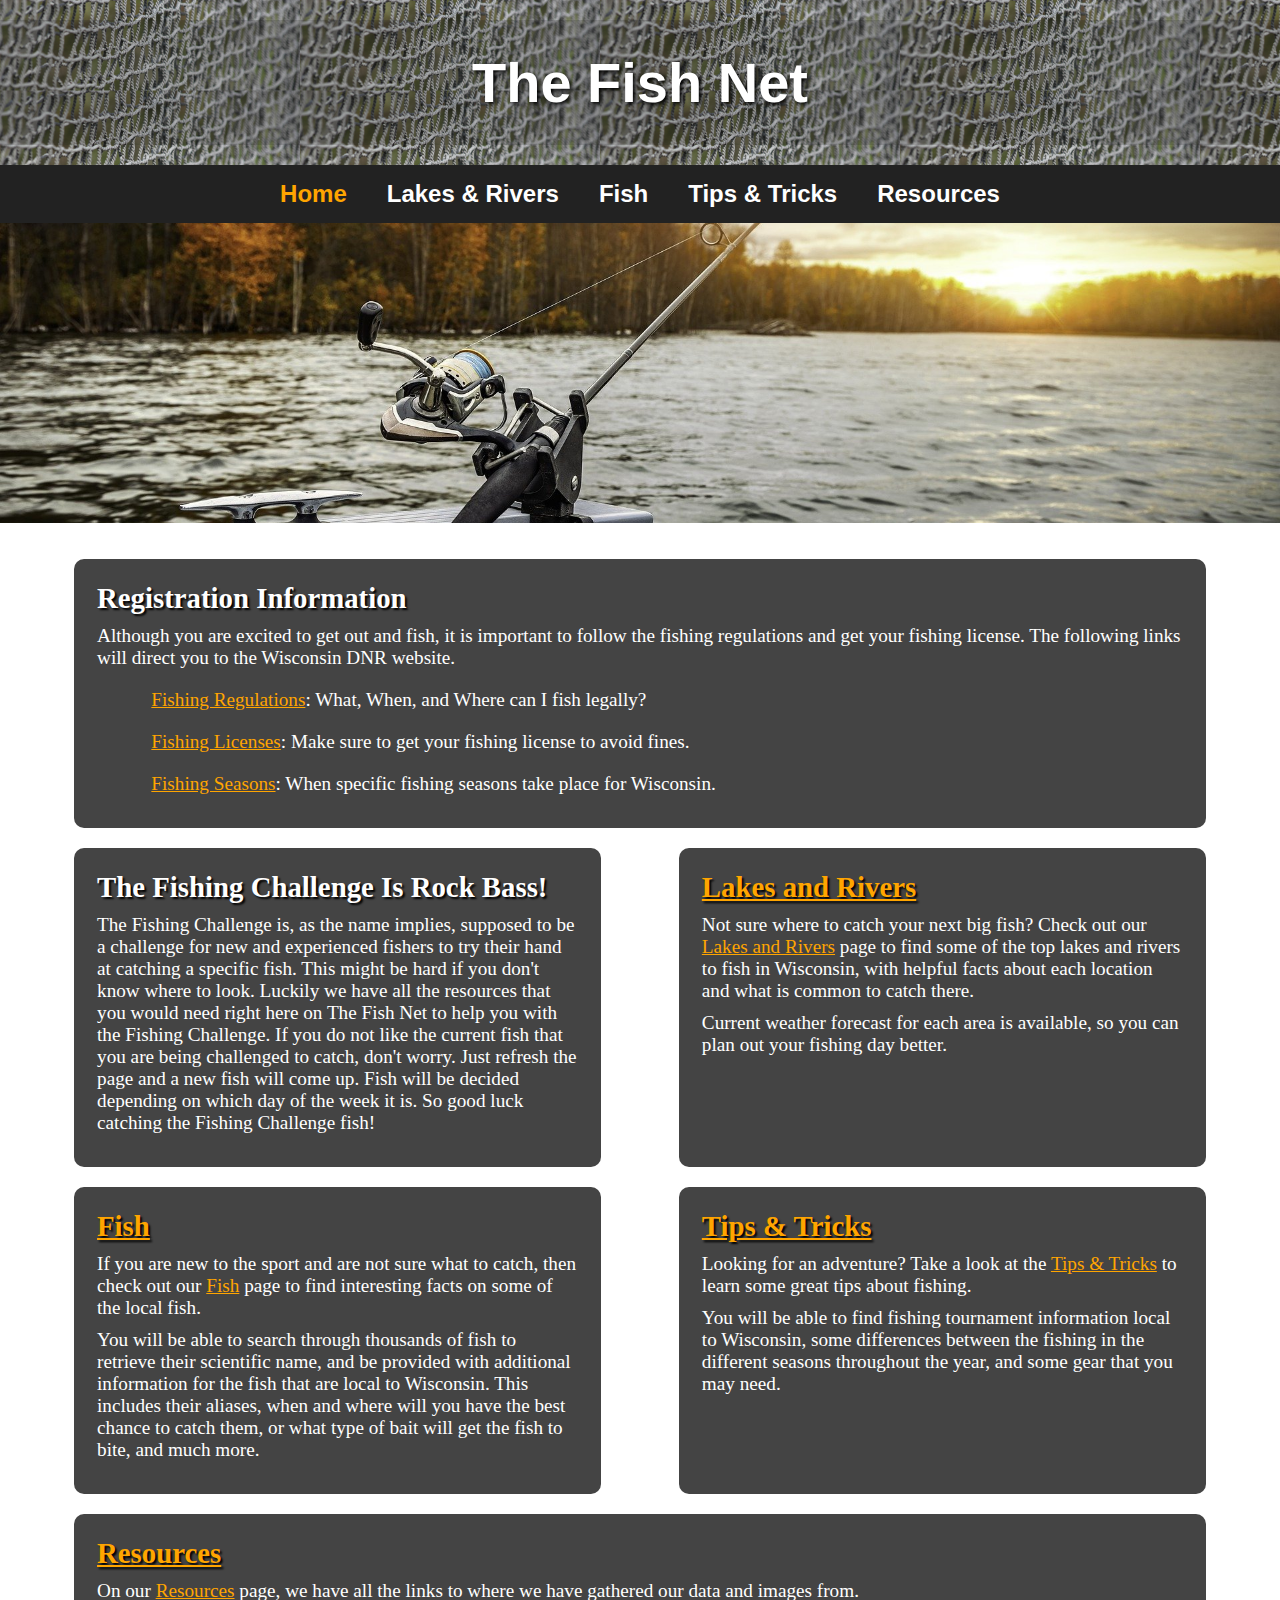
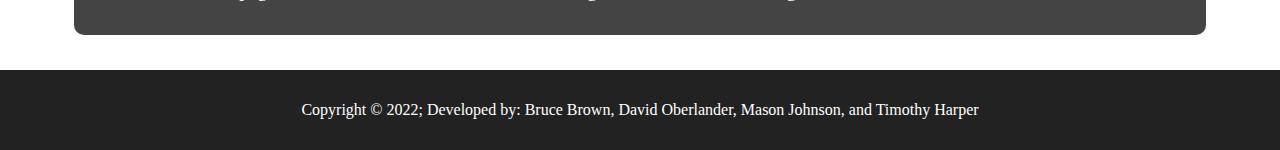
==== commit 7c73114f: "[Finishes #182213848 #182213635]Fix css bugs" ====
--- a/index.html
+++ b/index.html
@@ -5,7 +5,7 @@
   <title>The Fish Net</title>
   <meta name="viewport" content="width=device-width, initial-scale=1.0">
   <link rel="stylesheet" href="css/style.css">
-  <link rel="icon" type="image/x-icon" href="/images/favicon-fishnet-green.ico">
+  <link rel="icon" type="image/x-icon" href="images/favicon-fishnet-green.ico">
   <script src="https://ajax.googleapis.com/ajax/libs/jquery/3.5.1/jquery.min.js"></script>
 </head>
 <body>
@@ -15,7 +15,7 @@
         <a href="index.html" class="selected">Home</a>
         <a href="LakesRivers.html">Lakes & Rivers</a>
         <a href="Fish.html">Fish</a>
-        <a href="FunFacts.html">Tips & Tricks</a>
+        <a href="TipsTricks.html">Tips & Tricks</a>
         <a href="Resources.html">Resources</a>
     </nav>
   </header>
@@ -67,9 +67,9 @@
         </p>
       </section>
       <section class="site-card">
-        <h2><a href="FunFacts.html">Tips & Tricks</a></h2>
+        <h2><a href="TipsTricks.html">Tips & Tricks</a></h2>
         <p>
-          Looking for an adventure? Take a look at the <a href="FunFacts.html">Tips & Tricks</a> to learn some great tips about fishing. 
+          Looking for an adventure? Take a look at the <a href="TipsTricks.html">Tips & Tricks</a> to learn some great tips about fishing. 
         </p>
         <p>
           You will be able to find fishing tournament information local to Wisconsin, some differences between the fishing in the different seasons throughout the year, and some gear that you may need.
--- a/css/style.css
+++ b/css/style.css
@@ -168,6 +168,10 @@
 /* End of styling for the Home Page
 CSS Styling for Lakes/Rivers page */
 
+#search-zip-title {
+  text-align: center;
+}
+
 .back-to-top {
   margin: 10px;
   text-align: center;
@@ -294,20 +298,47 @@
 
 #weather {
   display: none;
-  height: fit-content;
-  width: fit-content;
+  width: auto;
+  flex-wrap: wrap;
   text-transform: capitalize;
   text-align: center;
   background-color: rgb(136 209 252);
   box-shadow: 0 4px 8px 0 rgba(0 0 0 / 20%);
   transition: 0.3s;
-  border: 1rem outset lightsteelblue;
+  border: 0.5rem outset lightsteelblue;
   border-radius: 5px;
-  list-style-type: none;
-  padding: 10px;
+}
+
+.city-name {
+  display: block;
+  text-align: center;
+  padding: 0 5px;
+}
+
+#feels {
+  padding: 0 5px;
+}
+
+.current-weather-container,
+.weather-container {
+  display: none;
+  text-transform: capitalize;
+  text-align: center;
+  background-color: rgb(136 209 252);
+  border: 1px solid white;
+  border-radius: 5px;
+}
+
+.current-weather-container {
+  width: 100%;
+}
+
+.weather-container {
+  width: fit-content;
 }
 
 #btn-refresh,
+#btn-weekly,
 .north,
 .south,
 .east,
@@ -323,19 +354,20 @@
 }
 
 /* Add some padding inside the card container */
-.city-temp {
-  padding: 2px 16px;
-}
 
 .city-temp h4,
 .icon-weather h5 {
-  display: inline-block;
-  padding: 0 10px;
+  display: block;
+}
+
+.icon-weather {
+  margin: 0 5px;
 }
 
 .map-info {
   text-align: center;
   display: none;
+  width: 100%;
 }
 
 #quadrant-form {
@@ -347,6 +379,7 @@
 }
 
 #btn-submit,
+.weekly,
 #btn-refresh,
 #zip,
 #quadrant-selection,
@@ -360,6 +393,7 @@
 }
 
 #btn-submit:hover,
+.weekly:hover,
 #btn-refresh:hover,
 #zip:hover,
 #quadrant-selection:hover,
@@ -578,7 +612,7 @@
 
 .video-list-content {
   margin: 0 auto;
-  width: 90%;
+  width: 100%;
 }
 
 .video-container {
@@ -696,6 +730,11 @@
     padding: 0;
   }
 
+  .fish-search-inner-details ul li {
+    word-wrap: break-word;
+    width: 90%;
+  }
+
   .fish-search-inner-details h3 {
     text-align: center;
   }
@@ -731,6 +770,24 @@
   }
 
   .video-text {
+    width: 100%;
+  }
+}
+
+@media only screen and (max-width: 960px) {
+  #weather {
+    border: 0.25rem outset lightsteelblue;
+    width: inherit;
+    margin: 0 auto;
+  }
+
+  .current-weather-container {
+    border: 0.5px solid white;
+    width: fit-content;
+  }
+
+  .weather-container {
+    border: 0.5px solid white;
     width: 100%;
   }
 }
@@ -860,6 +917,10 @@
     padding: 0;
   }
 
+  .fish-search {
+    width: auto;
+  }
+
   #weather-search {
     padding: 0;
     text-align: center;
@@ -887,6 +948,7 @@
 
   .fish-list-data {
     width: 100%;
+    word-wrap: break-word;
   }
 
   .fish-image {
@@ -894,7 +956,7 @@
   }
 
   .site-card {
-    width: 85%;
+    width: auto;
   }
 
   .youtube-video {
@@ -906,4 +968,8 @@
     width: 80%;
     height: 80%;
   }
-}
+
+  #additional-resources {
+    word-wrap: break-word;
+  }
+}
